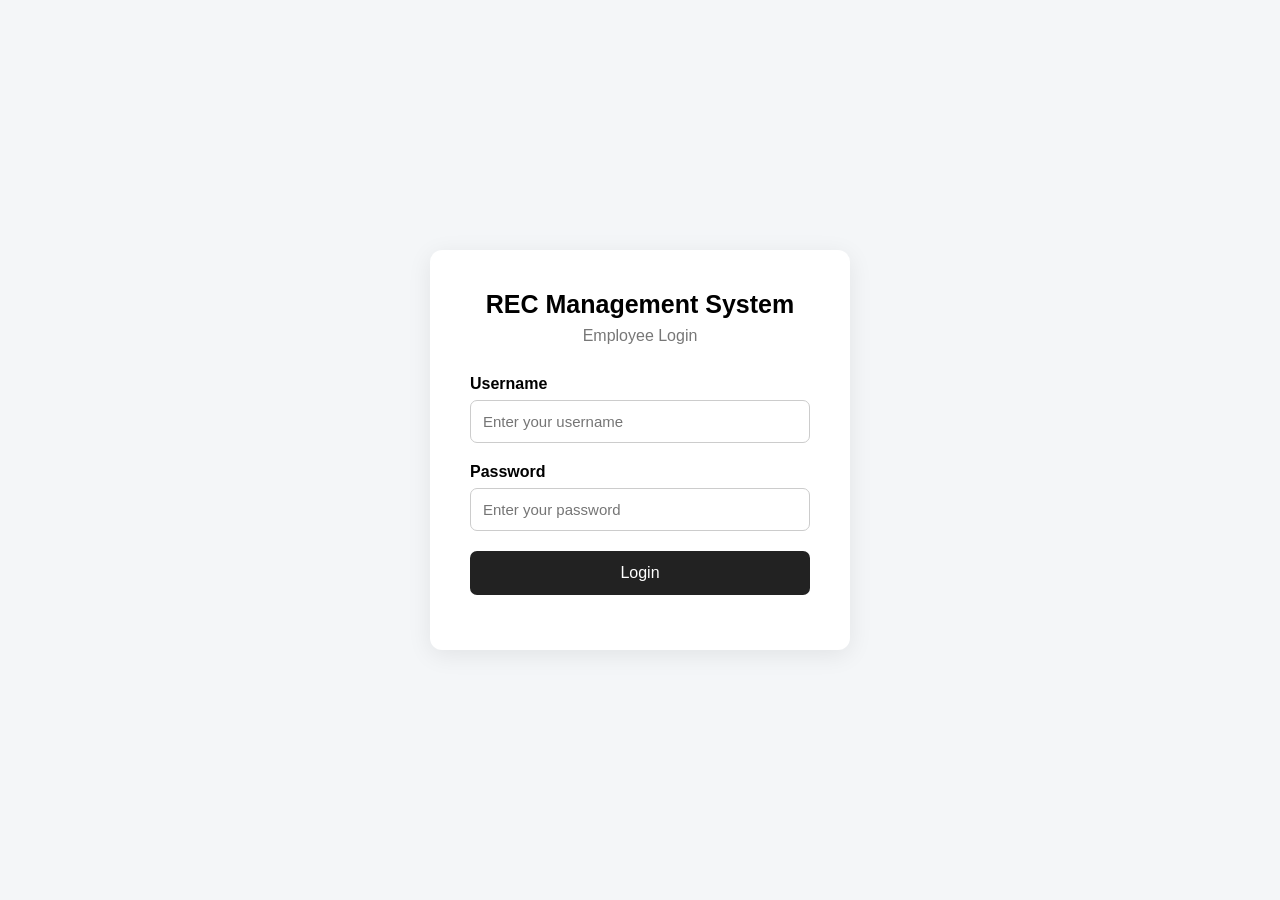
==== employee-home.html @ 380abfef "Add files via upload" ====
<!DOCTYPE html>
<html lang="en">
<head>
    <meta charset="UTF-8">
    <meta name="viewport" content="width=device-width, initial-scale=1.0">

    <title>Employee Home - REC Management System</title>

    <link rel="stylesheet" href="style.css">
</head>

<body>

    <header class="top-bar">
        <div class="logo">
            REC Management System
        </div>

        <button class="logout-btn" onclick="logout()">
            Logout
        </button>
    </header>


    <main class="employee-container">

        <div class="welcome-section">
            <h1>Employee Home</h1>
            <p>Welcome to the REC Management System</p>
        </div>


        <div class="employee-actions">

            <div class="action-box">
                <h2>New Receipt</h2>

                <p>
                    Create and save a new payment receipt.
                </p>

                <button onclick="openNewReceipt()">
                    New Receipt
                </button>
            </div>


            <div class="action-box">
                <h2>View Receipts</h2>

                <p>
                    View previously created payment receipts.
                </p>

                <button onclick="openReceipts()">
                    View Receipts
                </button>
            </div>

        </div>

    </main>


    <script src="script.js"></script>

</body>
</html>
---- style.css ----
* {
    margin: 0;
    padding: 0;
    box-sizing: border-box;
}

body {
    font-family: Arial, sans-serif;
    background: #f4f6f8;
    min-height: 100vh;
}

.login-container {
    min-height: 100vh;
    display: flex;
    justify-content: center;
    align-items: center;
    padding: 20px;
}

.login-box {
    width: 100%;
    max-width: 420px;
    background: white;
    padding: 40px;
    border-radius: 12px;
    box-shadow: 0 5px 25px rgba(0, 0, 0, 0.08);
}

.login-box h1 {
    text-align: center;
    font-size: 25px;
    margin-bottom: 8px;
}

.subtitle {
    text-align: center;
    color: #777;
    margin-bottom: 30px;
}

.input-group {
    margin-bottom: 20px;
}

.input-group label {
    display: block;
    margin-bottom: 7px;
    font-weight: bold;
}

.input-group input {
    width: 100%;
    padding: 12px;
    border: 1px solid #ccc;
    border-radius: 7px;
    font-size: 15px;
    outline: none;
}

.input-group input:focus {
    border-color: #333;
}

.login-btn {
    width: 100%;
    padding: 13px;
    border: none;
    border-radius: 7px;
    background: #222;
    color: white;
    font-size: 16px;
    cursor: pointer;
}

.login-btn:hover {
    background: #444;
}

#loginMessage {
    text-align: center;
    margin-top: 15px;
    font-size: 14px;
}
/* Employee Home */

.top-bar {
    width: 100%;
    background: white;
    padding: 18px 35px;
    display: flex;
    justify-content: space-between;
    align-items: center;
    border-bottom: 1px solid #ddd;
}

.logo {
    font-size: 20px;
    font-weight: bold;
}

.logout-btn {
    padding: 9px 18px;
    border: 1px solid #ccc;
    background: white;
    border-radius: 6px;
    cursor: pointer;
}

.logout-btn:hover {
    background: #f1f1f1;
}

.employee-container {
    max-width: 1000px;
    margin: 60px auto;
    padding: 20px;
}

.welcome-section {
    margin-bottom: 40px;
}

.welcome-section h1 {
    font-size: 32px;
    margin-bottom: 8px;
}

.welcome-section p {
    color: #777;
}

.employee-actions {
    display: grid;
    grid-template-columns: repeat(2, 1fr);
    gap: 25px;
}

.action-box {
    background: white;
    padding: 30px;
    border-radius: 10px;
    border: 1px solid #ddd;
}

.action-box h2 {
    margin-bottom: 12px;
}

.action-box p {
    color: #666;
    margin-bottom: 25px;
}

.action-box button {
    padding: 11px 20px;
    border: none;
    border-radius: 6px;
    background: #222;
    color: white;
    cursor: pointer;
}

.action-box button:hover {
    background: #444;
}

@media (max-width: 700px) {

    .employee-actions {
        grid-template-columns: 1fr;
    }

    .top-bar {
        padding: 15px 20px;
    }

    .logo {
        font-size: 16px;
    }

}
/* New Receipt */

.receipt-container {
    max-width: 650px;
    margin: 50px auto;
    padding: 20px;
}

.page-header {
    margin-bottom: 30px;
}

.page-header h1 {
    font-size: 30px;
    margin-bottom: 8px;
}

.page-header p {
    color: #777;
}

.receipt-form {
    background: white;
    padding: 35px;
    border-radius: 10px;
    border: 1px solid #ddd;
}

.receipt-form .input-group {
    margin-bottom: 22px;
}

.receipt-form input {
    width: 100%;
    padding: 12px;
    border: 1px solid #ccc;
    border-radius: 7px;
    font-size: 15px;
}

.receipt-form input:focus {
    outline: none;
    border-color: #333;
}

.receipt-buttons {
    display: flex;
    gap: 12px;
    margin-top: 25px;
}

.save-btn,
.cancel-btn {
    padding: 12px 22px;
    border-radius: 6px;
    cursor: pointer;
    font-size: 15px;
}

.save-btn {
    border: none;
    background: #222;
    color: white;
}

.save-btn:hover {
    background: #444;
}

.cancel-btn {
    border: 1px solid #ccc;
    background: white;
}

.cancel-btn:hover {
    background: #f1f1f1;
}

#receiptMessage {
    margin-top: 18px;
    text-align: center;
}
#receiptMessage {
    margin-top: 20px;
    text-align: center;
    font-weight: bold;
    font-size: 16px;
}
/* Receipt Message */

.receipt-message {
    display: none;
    margin-top: 20px;
    padding: 12px;
    text-align: center;
    font-size: 17px;
    font-weight: bold;
    border-radius: 7px;
}
/* ============================= */
/* VIEW RECEIPTS */
/* ============================= */

.receipts-container {
    max-width: 1200px;
    margin: 50px auto;
    padding: 20px;
}

.receipt-search {
    margin-bottom: 25px;
}

.receipt-search input {
    width: 100%;
    max-width: 400px;
    padding: 12px;
    border: 1px solid #ccc;
    border-radius: 7px;
    font-size: 15px;
}

.table-container {
    width: 100%;
    overflow-x: auto;
    background: white;
    border: 1px solid #ddd;
    border-radius: 10px;
}

#receiptsTable {
    width: 100%;
    border-collapse: collapse;
}

#receiptsTable th,
#receiptsTable td {
    padding: 14px;
    text-align: left;
    border-bottom: 1px solid #eee;
}

#receiptsTable th {
    background: #f5f5f5;
    font-weight: bold;
}

#receiptsTable tbody tr:hover {
    background: #fafafa;
}

.back-btn {
    margin-top: 25px;
    padding: 11px 20px;
    border: 1px solid #ccc;
    border-radius: 6px;
    background: white;
    cursor: pointer;
}

.back-btn:hover {
    background: #f1f1f1;
}
/* ==========================================
   MOBILE RESPONSIVE DESIGN
   ========================================== */

@media (max-width: 700px) {

    /* Header */

    .top-bar {
        padding: 14px 18px;
    }

    .logo {
        font-size: 16px;
    }

    .logout-btn {
        padding: 8px 12px;
        font-size: 13px;
    }


    /* Login */

    .login-container {
        padding: 15px;
    }

    .login-box {
        padding: 28px 22px;
    }

    .login-box h1 {
        font-size: 22px;
    }


    /* Employee Home */

    .employee-container {
        margin: 30px auto;
        padding: 15px;
    }

    .welcome-section h1 {
        font-size: 27px;
    }

    .employee-actions {
        grid-template-columns: 1fr;
        gap: 18px;
    }

    .action-box {
        padding: 25px 20px;
    }

    .action-box button {
        width: 100%;
        padding: 13px;
    }


    /* New Receipt */

    .receipt-container {
        margin: 25px auto;
        padding: 15px;
    }

    .page-header h1 {
        font-size: 26px;
    }

    .receipt-form {
        padding: 25px 18px;
    }

    .receipt-form input {
        padding: 13px;
        font-size: 16px;
    }

    .receipt-buttons {
        flex-direction: column;
    }

    .save-btn,
    .cancel-btn {
        width: 100%;
        padding: 13px;
    }


    /* View Receipts */

    .receipts-container {
        margin: 25px auto;
        padding: 15px;
    }

    .receipts-container .page-header h1 {
        font-size: 26px;
    }

    .receipt-search input {
        width: 100%;
        max-width: none;
        padding: 13px;
        font-size: 16px;
    }

    .table-container {
        overflow-x: auto;
        -webkit-overflow-scrolling: touch;
    }

    #receiptsTable {
        min-width: 850px;
    }

    #receiptsTable th,
    #receiptsTable td {
        padding: 12px;
        white-space: nowrap;
    }

    .back-btn {
        width: 100%;
        padding: 13px;
    }

}


/* Very small phones */

@media (max-width: 400px) {

    .logo {
        font-size: 14px;
    }

    .logout-btn {
        font-size: 12px;
        padding: 7px 10px;
    }

    .login-box {
        padding: 25px 18px;
    }

    .login-box h1 {
        font-size: 20px;
    }

    .welcome-section h1 {
        font-size: 24px;
    }

}
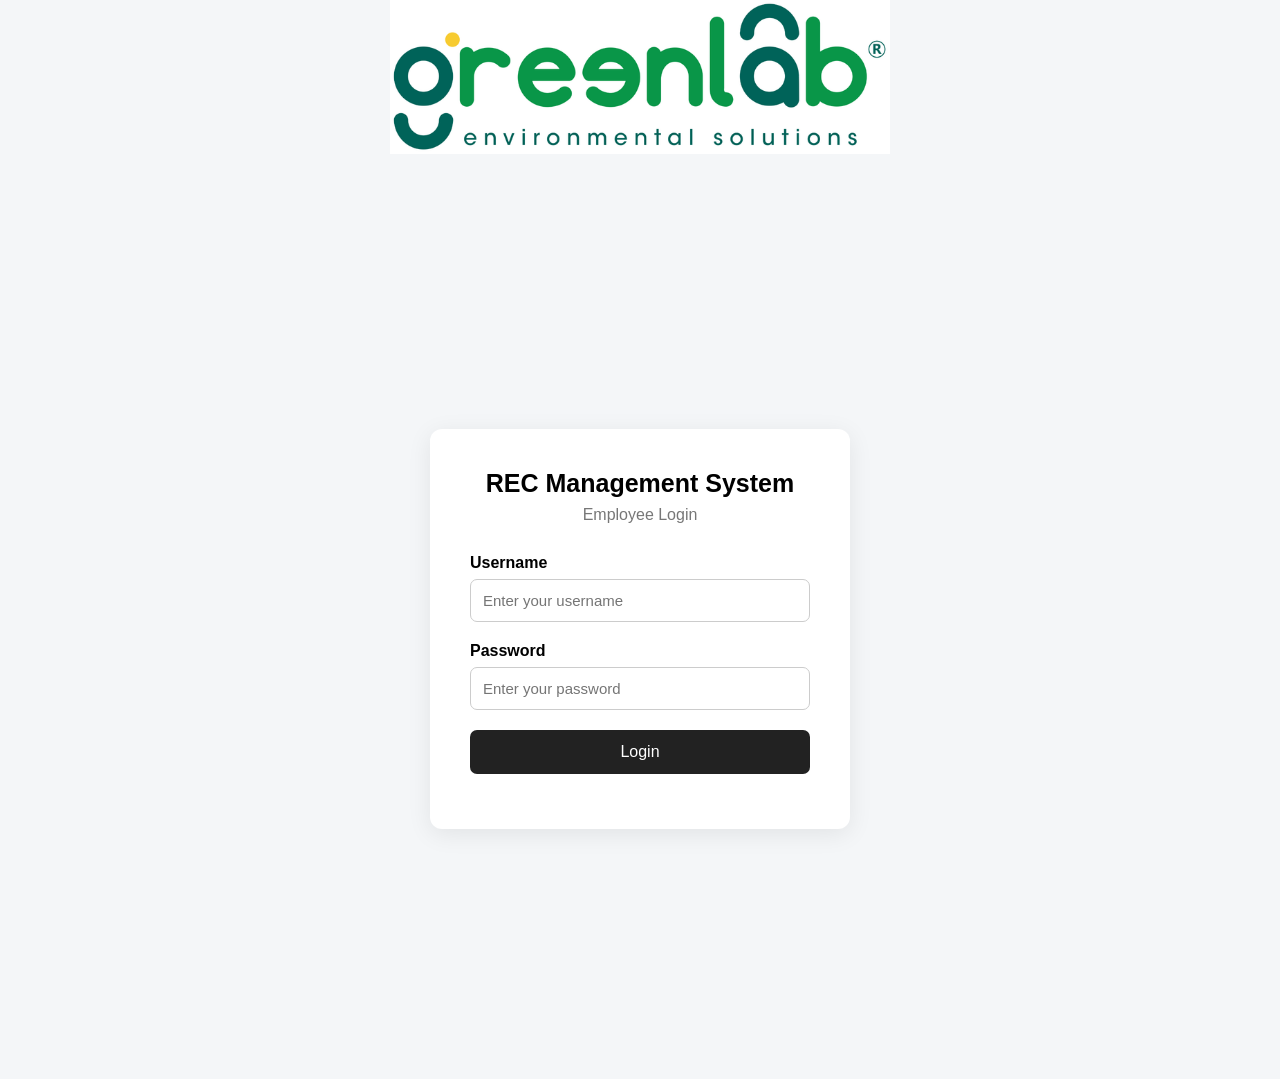
==== commit dfd5276c: "Add files via upload" ====
--- a/employee-home.html
+++ b/employee-home.html
@@ -10,11 +10,20 @@
 </head>
 
 <body>
+    
+
 
     <header class="top-bar">
         <div class="logo">
             REC Management System
         </div>
+          <div class="greenlab-header">
+    <img
+        src="greenlab-logo.png"
+        alt="GreenLab Logo"
+        class="greenlab-logo"
+    >
+</div>
 
         <button class="logout-btn" onclick="logout()">
             Logout
@@ -55,6 +64,9 @@
                 <button onclick="openReceipts()">
                     View Receipts
                 </button>
+                <button onclick="openBiocareReceipts()">
+    View Biocare Receipts
+</button>
             </div>
 
         </div>
--- a/style.css
+++ b/style.css
@@ -503,4 +503,895 @@
         font-size: 24px;
     }
 
+}
+.receipt-type-options {
+    display: flex;
+    gap: 15px;
+    margin-top: 8px;
+    flex-wrap: wrap;
+}
+
+.receipt-type-option {
+    flex: 1;
+    min-width: 180px;
+
+    display: flex;
+    align-items: center;
+    gap: 10px;
+
+    padding: 14px 18px;
+
+    border: 1px solid #d9dfe5;
+    border-radius: 8px;
+
+    background: #fff;
+
+    cursor: pointer;
+
+    transition: 0.2s ease;
+}
+
+.receipt-type-option:hover {
+    border-color: #2b60a0;
+    background: #f7f9fb;
+}
+
+.receipt-type-option input {
+    width: 17px;
+    height: 17px;
+    cursor: pointer;
+}
+
+.receipt-type-option span {
+    font-weight: 600;
+    color: #26364a;
+}
+.receipt-company-options {
+    display: flex;
+    gap: 25px;
+    margin-top: 8px;
+}
+
+.receipt-company-options label {
+    display: flex;
+    align-items: center;
+    gap: 8px;
+
+    padding: 10px 16px;
+
+    border: 1px solid #d9dee5;
+    border-radius: 8px;
+
+    background: #f8f9fa;
+
+    cursor: pointer;
+
+    font-size: 14px;
+    color: #26364a;
+
+    transition: 0.2s;
+}
+
+.receipt-company-options label:hover {
+    border-color: #2b60a0;
+    background: #f1f5f9;
+}
+
+.receipt-company-options input[type="radio"] {
+    margin: 0;
+    cursor: pointer;
+}
+.greenlab-header {
+    width: 100%;
+    text-align: center;
+    margin-bottom: 25px;
+}
+
+.greenlab-logo {
+    width: 70%;
+    max-width: 500px;
+    height: auto;
+    display: block;
+    margin: 0 auto;
+}
+/* ======================================================
+   BIOCLARE RECEIPTS - EXACT SAME STYLE AS GREENLAB
+   ====================================================== */
+
+#biocareReceiptsTable {
+    width: 100%;
+    border-collapse: collapse;
+}
+
+#biocareReceiptsTable th,
+#biocareReceiptsTable td {
+    padding: 12px 15px;
+    text-align: left;
+    border-bottom: 1px solid #ddd;
+}
+
+#biocareReceiptsTable th {
+    font-weight: 600;
+}
+
+#biocareReceiptsTable tbody tr {
+    transition: background-color 0.2s ease;
+}
+
+#biocareReceiptsTable tbody tr:hover {
+    background-color: #f5f7fa;
+}
+
+#biocareReceiptsTable .receipt-type-badge {
+    display: inline-block;
+    padding: 5px 10px;
+    border-radius: 15px;
+    font-size: 12px;
+    font-weight: 600;
+}
+
+#biocareReceiptsTable .pdf-btn {
+    padding: 7px 12px;
+    border: none;
+    border-radius: 5px;
+    cursor: pointer;
+    font-size: 13px;
+}
+/* ======================================================
+   OWNER DASHBOARD
+   ====================================================== */
+
+.owner-container {
+    width: 90%;
+    max-width: 1400px;
+    margin: 40px auto;
+}
+
+
+/* Owner title in header */
+
+.owner-title {
+    font-size: 20px;
+    font-weight: 600;
+    color: #26364a;
+}
+
+
+/* ======================================================
+   OWNER STATISTICS
+   ====================================================== */
+
+.owner-stats {
+    display: grid;
+    grid-template-columns: repeat(4, 1fr);
+    gap: 20px;
+    margin: 30px 0;
+}
+
+
+.stat-card {
+    background: white;
+    border-radius: 10px;
+    padding: 25px;
+    text-align: center;
+    box-shadow: 0 3px 12px rgba(0, 0, 0, 0.08);
+    border: 1px solid #e5e8eb;
+}
+
+
+.stat-title {
+    font-size: 15px;
+    color: #687580;
+    margin-bottom: 10px;
+}
+
+
+.stat-value {
+    font-size: 28px;
+    font-weight: bold;
+    color: #2b60a0;
+}
+
+
+/* ======================================================
+   OWNER ACTION BUTTONS
+   ====================================================== */
+
+.owner-actions {
+    display: flex;
+    justify-content: center;
+    gap: 20px;
+    margin: 30px 0;
+}
+
+
+.owner-action-btn {
+    padding: 14px 28px;
+    border: none;
+    border-radius: 7px;
+    background: #2b60a0;
+    color: white;
+    font-size: 15px;
+    font-weight: 600;
+    cursor: pointer;
+    transition: 0.2s ease;
+}
+
+
+.owner-action-btn:hover {
+    background: #234f85;
+    transform: translateY(-1px);
+}
+
+
+/* ======================================================
+   OWNER RECEIPTS SECTION
+   ====================================================== */
+
+.owner-receipts-section {
+    background: white;
+    border-radius: 10px;
+    padding: 25px;
+    margin-top: 30px;
+    box-shadow: 0 3px 12px rgba(0, 0, 0, 0.06);
+}
+
+
+.owner-receipts-section .page-header {
+    margin-bottom: 20px;
+}
+
+
+/* ======================================================
+   OWNER TABLE
+   ====================================================== */
+
+#ownerReceiptsTable {
+    width: 100%;
+    border-collapse: collapse;
+}
+
+
+#ownerReceiptsTable th,
+#ownerReceiptsTable td {
+    padding: 12px 15px;
+    text-align: left;
+    border-bottom: 1px solid #e5e8eb;
+}
+
+
+#ownerReceiptsTable tbody tr {
+    transition: background-color 0.2s ease;
+}
+
+
+#ownerReceiptsTable tbody tr:hover {
+    background-color: #f5f7fa;
+}
+
+
+/* ======================================================
+   EDIT BUTTON
+   ====================================================== */
+
+.edit-receipt-btn {
+    padding: 7px 13px;
+    border: none;
+    border-radius: 5px;
+    background: #2b60a0;
+    color: white;
+    cursor: pointer;
+    font-size: 13px;
+    font-weight: 600;
+}
+
+
+.edit-receipt-btn:hover {
+    background: #234f85;
+}
+
+
+/* ======================================================
+   RESPONSIVE
+   ====================================================== */
+
+@media (max-width: 1000px) {
+
+    .owner-stats {
+        grid-template-columns: repeat(2, 1fr);
+    }
+
+}
+
+
+@media (max-width: 600px) {
+
+    .owner-container {
+        width: 94%;
+        margin: 25px auto;
+    }
+
+
+    .owner-stats {
+        grid-template-columns: 1fr;
+    }
+
+
+    .owner-actions {
+        flex-direction: column;
+    }
+
+
+    .owner-action-btn {
+        width: 100%;
+    }
+
+
+    .owner-receipts-section {
+        padding: 15px;
+        overflow-x: auto;
+    }
+
+}
+/* ======================================================
+   OWNER - EDIT RECEIPT MODAL
+   ====================================================== */
+
+.edit-receipt-modal {
+    position: fixed;
+    inset: 0;
+
+    background: rgba(0, 0, 0, 0.45);
+
+    display: flex;
+    align-items: center;
+    justify-content: center;
+
+    padding: 20px;
+
+    z-index: 9999;
+}
+
+
+.edit-receipt-box {
+    width: 100%;
+    max-width: 560px;
+
+    background: #ffffff;
+
+    border-radius: 14px;
+
+    box-shadow:
+        0 15px 45px rgba(0, 0, 0, 0.2);
+
+    overflow: hidden;
+
+    animation:
+        editModalAppear 0.2s ease;
+}
+
+
+@keyframes editModalAppear {
+
+    from {
+        opacity: 0;
+        transform: translateY(-15px);
+    }
+
+    to {
+        opacity: 1;
+        transform: translateY(0);
+    }
+
+}
+
+
+.edit-receipt-header {
+    display: flex;
+
+    justify-content: space-between;
+    align-items: center;
+
+    padding: 22px 25px;
+
+    border-bottom: 1px solid #eeeeee;
+}
+
+
+.edit-receipt-header h2 {
+    margin: 0;
+
+    font-size: 23px;
+
+    font-weight: 600;
+}
+
+
+.edit-receipt-header p {
+    margin: 5px 0 0;
+
+    font-size: 13px;
+
+    color: #777777;
+}
+
+
+.edit-close-btn {
+    border: none;
+
+    background: transparent;
+
+    font-size: 28px;
+
+    color: #777777;
+
+    cursor: pointer;
+
+    line-height: 1;
+}
+
+
+.edit-close-btn:hover {
+    color: #222222;
+}
+
+
+.edit-receipt-body {
+    padding: 25px;
+}
+
+
+.edit-field {
+    margin-bottom: 18px;
+}
+
+
+.edit-field label {
+    display: block;
+
+    margin-bottom: 7px;
+
+    font-size: 14px;
+
+    font-weight: 600;
+
+    color: #333333;
+}
+
+
+.edit-field input {
+    width: 100%;
+
+    box-sizing: border-box;
+
+    padding: 11px 13px;
+
+    border: 1px solid #d7d7d7;
+
+    border-radius: 7px;
+
+    font-size: 14px;
+
+    outline: none;
+
+    transition:
+        border-color 0.2s,
+        box-shadow 0.2s;
+}
+
+
+.edit-field input:focus {
+
+    border-color: #777777;
+
+    box-shadow:
+        0 0 0 3px rgba(0, 0, 0, 0.06);
+
+}
+
+
+.edit-readonly {
+    display: flex;
+
+    gap: 30px;
+
+    padding: 15px;
+
+    margin-top: 5px;
+
+    background: #f7f7f7;
+
+    border-radius: 8px;
+}
+
+
+.edit-readonly div {
+    display: flex;
+
+    flex-direction: column;
+
+    gap: 4px;
+}
+
+
+.edit-readonly span {
+    font-size: 12px;
+
+    color: #777777;
+}
+
+
+.edit-readonly strong {
+    font-size: 14px;
+
+    color: #333333;
+}
+
+
+.edit-receipt-footer {
+
+    display: flex;
+
+    justify-content: flex-end;
+
+    gap: 10px;
+
+    padding: 18px 25px;
+
+    border-top: 1px solid #eeeeee;
+}
+
+
+.edit-cancel-btn,
+.edit-save-btn {
+
+    padding: 10px 18px;
+
+    border-radius: 7px;
+
+    font-size: 14px;
+
+    cursor: pointer;
+
+    transition:
+        background 0.2s,
+        transform 0.1s;
+}
+
+
+.edit-cancel-btn {
+
+    border: 1px solid #d5d5d5;
+
+    background: #ffffff;
+
+    color: #555555;
+}
+
+
+.edit-cancel-btn:hover {
+
+    background: #f4f4f4;
+
+}
+
+
+.edit-save-btn {
+
+    border: none;
+
+    background: #333333;
+
+    color: #ffffff;
+}
+
+
+.edit-save-btn:hover {
+
+    background: #222222;
+
+}
+
+
+.edit-save-btn:active,
+.edit-cancel-btn:active {
+
+    transform: scale(0.98);
+
+}
+
+
+@media (max-width: 600px) {
+
+    .edit-receipt-box {
+        max-width: 100%;
+    }
+
+
+    .edit-receipt-body {
+        padding: 20px;
+    }
+
+
+    .edit-receipt-footer {
+
+        padding: 15px 20px;
+
+        flex-direction: column-reverse;
+    }
+
+
+    .edit-cancel-btn,
+    .edit-save-btn {
+
+        width: 100%;
+    }
+
+
+    .edit-readonly {
+
+        flex-direction: column;
+
+        gap: 12px;
+    }
+
+}
+/* ======================================================
+   OWNER ACTION BUTTON
+   ====================================================== */
+
+.owner-action-btn {
+    display: flex;
+    align-items: center;
+    justify-content: center;
+    gap: 9px;
+
+    width: 100%;
+    padding: 13px 18px;
+
+    border: none;
+    border-radius: 8px;
+
+    background: #1f4d3a;
+    color: #ffffff;
+
+    font-size: 15px;
+    font-weight: 600;
+
+    cursor: pointer;
+
+    transition: all 0.2s ease;
+}
+
+.owner-action-btn:hover {
+    background: #163a2c;
+    transform: translateY(-1px);
+    box-shadow: 0 4px 10px rgba(0, 0, 0, 0.12);
+}
+
+.owner-action-btn:active {
+    transform: translateY(0);
+}
+
+.owner-action-btn span {
+    font-size: 20px;
+    line-height: 1;
+}
+/* ======================================================
+   USER COLLECTIONS PAGE
+   ====================================================== */
+
+.user-collections-page {
+    width: 90%;
+    max-width: 1200px;
+    margin: 50px auto;
+}
+
+
+/* ======================================================
+   PAGE HEADER
+   ====================================================== */
+
+.user-collections-header {
+    margin-bottom: 30px;
+}
+
+.user-collections-header h1 {
+    margin: 0 0 8px;
+    font-size: 30px;
+    color: #1f4d3a;
+}
+
+.user-collections-header p {
+    margin: 0;
+    color: #687580;
+    font-size: 15px;
+}
+
+
+/* ======================================================
+   COLLECTION CARD
+   ====================================================== */
+
+.user-collections-card {
+    background: #ffffff;
+    border-radius: 14px;
+    padding: 30px;
+    box-shadow: 0 4px 18px rgba(0, 0, 0, 0.08);
+    border: 1px solid #e4e9e6;
+}
+
+
+/* ======================================================
+   TABLE
+   ====================================================== */
+
+.user-collections-table-wrapper {
+    width: 100%;
+    overflow-x: auto;
+}
+
+
+#userCollectionsTable {
+    width: 100%;
+    min-width: 750px;
+    border-collapse: collapse;
+    font-size: 15px;
+}
+
+
+/* TABLE HEADER */
+
+#userCollectionsTable thead th {
+    background: #1f4d3a;
+    color: #ffffff;
+
+    padding: 17px 20px;
+
+    text-align: left;
+
+    font-size: 15px;
+    font-weight: 600;
+
+    border: none;
+}
+
+
+/* FIRST HEADER */
+
+#userCollectionsTable thead th:first-child {
+    border-radius: 8px 0 0 0;
+}
+
+
+/* LAST HEADER */
+
+#userCollectionsTable thead th:last-child {
+    border-radius: 0 8px 0 0;
+}
+
+
+/* TABLE BODY */
+
+#userCollectionsTable tbody td {
+    padding: 18px 20px;
+
+    border-bottom: 1px solid #e5ebe7;
+
+    color: #34443d;
+
+    background: #ffffff;
+}
+
+
+/* ROW HOVER */
+
+#userCollectionsTable tbody tr:hover td {
+    background: #f3f8f5;
+}
+
+
+/* USER ID */
+
+#userCollectionsTable tbody td:first-child {
+    font-weight: 600;
+    color: #1f4d3a;
+}
+
+
+/* USER NAME */
+
+#userCollectionsTable tbody td:nth-child(2) {
+    font-weight: 600;
+}
+
+
+/* TOTAL COLLECTED */
+
+#userCollectionsTable tbody td:last-child {
+    font-size: 17px;
+    font-weight: 700;
+    color: #0b5d3b;
+}
+
+
+/* ======================================================
+   GRAND TOTAL
+   ====================================================== */
+
+#userCollectionsTable tfoot tr {
+    background: #edf5f1;
+}
+
+
+#userCollectionsTable tfoot th {
+    padding: 18px 20px;
+
+    border-top: 3px solid #1f4d3a;
+
+    color: #1f4d3a;
+
+    font-size: 16px;
+}
+
+
+#usersGrandTotal {
+    font-size: 19px !important;
+    font-weight: 700;
+}
+
+
+/* ======================================================
+   BACK BUTTON
+   ====================================================== */
+
+.user-collections-back-btn {
+    margin-top: 25px;
+
+    padding: 12px 22px;
+
+    border: none;
+    border-radius: 8px;
+
+    background: #1f4d3a;
+    color: white;
+
+    font-size: 14px;
+    font-weight: 600;
+
+    cursor: pointer;
+
+    transition: 0.2s ease;
+}
+
+
+.user-collections-back-btn:hover {
+    background: #163a2c;
+    transform: translateY(-1px);
+}
+
+
+/* ======================================================
+   MOBILE
+   ====================================================== */
+
+@media (max-width: 700px) {
+
+    .user-collections-page {
+        width: 94%;
+        margin: 30px auto;
+    }
+
+    .user-collections-card {
+        padding: 18px;
+    }
+
+    .user-collections-header h1 {
+        font-size: 25px;
+    }
+
+    #userCollectionsTable {
+        min-width: 650px;
+    }
+
 }
